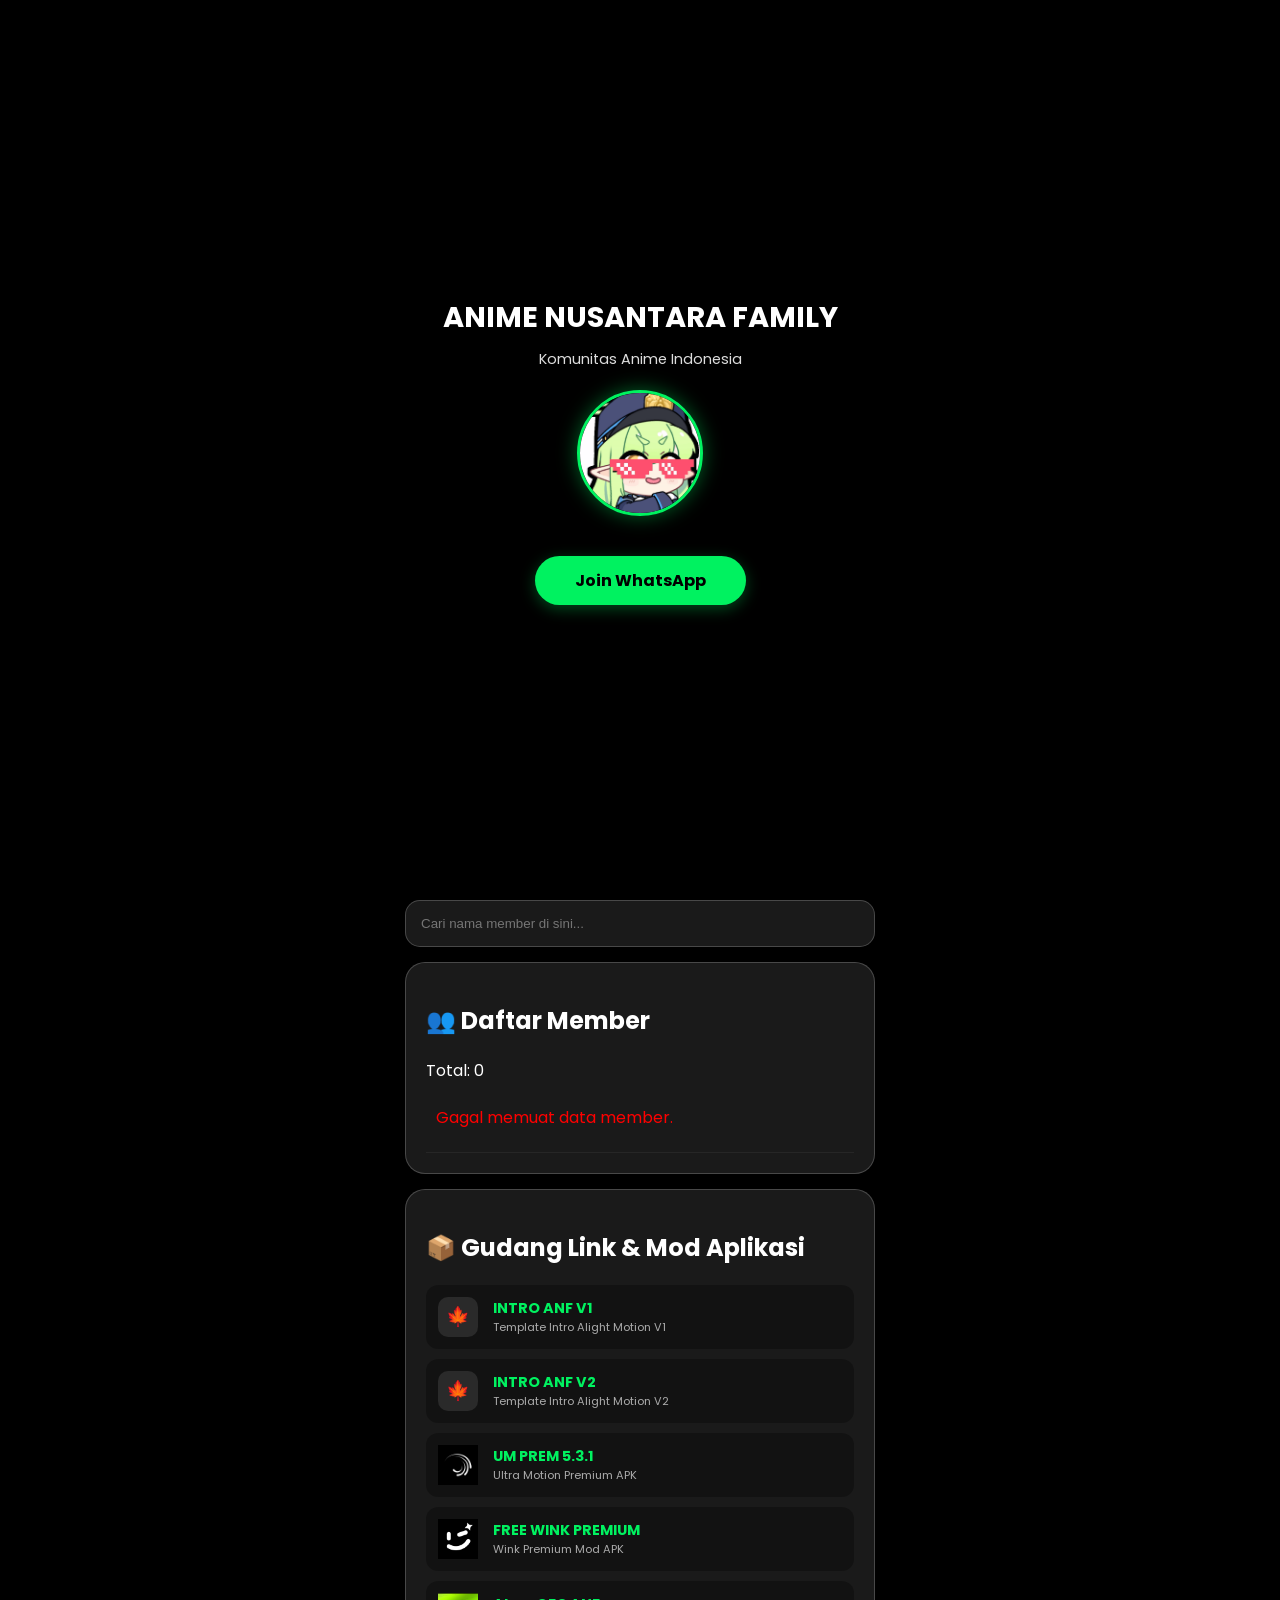
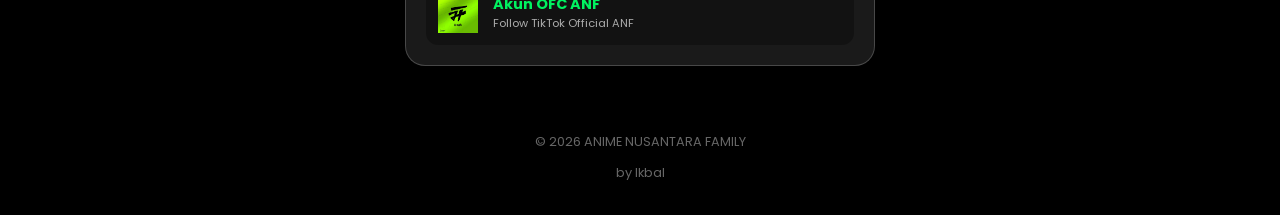
==== home.html @ 13fa6ec0 "aenefah" ====
<!DOCTYPE html>
<html lang="id">
<head>
    <meta charset="UTF-8">
    <meta name="viewport" content="width=device-width, initial-scale=1.0">
    <title>Anime Nusantara Family</title>
    <link rel="stylesheet" href="css/style.css">
</head>
<body>
    <div class="overlay">
        
        <!-- Layar Awal -->
        <header>
            <h1>ANIME NUSANTARA FAMILY</h1>
            <p>Komunitas Anime Indonesia</p>
            <img src="assets/avatar.gif" alt="Logo" class="avatar">
            <a href="https://chat.whatsapp.com/E47h7gcsMFG0kntiYDnfwH?s=cl&p=a&ilr=1" class="btn-wa">Join WhatsApp</a>
        </header>

        <!-- Layar Data (Semua nempel rapi) -->
        <main>
            <!-- 2. Pencarian -->
            <section id="search-section">
                <input type="text" id="search-input" placeholder="Cari nama member di sini...">
            </section>

            <!-- 3. Daftar Member -->
            <section class="glass-box">
                <div class="box-header">
                    <h2>👥 Daftar Member</h2>
                    <span class="total-badge">Total: <span id="total-member">0</span></span>
                </div>
                <ul id="member-list">
                    <!-- Otomatis diisi JS -->
                </ul>
            </section>

            <!-- 4. Gudang Link & Mod -->
            <section class="glass-box">
                <div class="box-header">
                    <h2>📦 Gudang Link & Mod Aplikasi</h2>
                </div>
                
                <div class="resource-grid">
                    <a href="https://alightcreative.com/am/share/u/2XEP1uSbgRUfhy3yGG0PKA1Ulk62/p/cTMDvJ1CIY-1c08e3d55429247b" class="resource-item" target="_blank">
                        <div class="icon-placeholder">🍁</div>
                        <div class="resource-info">
                            <h4>INTRO ANF V1</h4>
                            <p>Template Intro Alight Motion V1</p>
                        </div>
                    </a>

                    <a href="https://alightcreative.com/am/share/u/2XEP1uSbgRUfhy3yGG0PKA1Ulk62/p/C9lTPzAbba-6a453a07843d8843" class="resource-item" target="_blank">
                        <div class="icon-placeholder">🍁</div>
                        <div class="resource-info">
                            <h4>INTRO ANF V2</h4>
                            <p>Template Intro Alight Motion V2</p>
                        </div>
                    </a>

                    <a href="https://www.mediafire.com/file/lhxy28h4pmcbw9g/Ultra%20Motion%205.3.1.apk/file?dkey=lhxy28h4pmcbw9g" class="resource-item" target="_blank">
                        <img src="assets/ultra.png" alt="UM" class="resource-icon">
                        <div class="resource-info">
                            <h4>UM PREM 5.3.1</h4>
                            <p>Ultra Motion Premium APK</p>
                        </div>
                    </a>

                    <a href="https://www.mediafire.com/file/k0jdhet3kyrdafd/Wink_India%20(1).apk/file?dkey=gmq1i1851vj&r=1968" class="resource-item" target="_blank">
                        <img src="assets/wink.png" alt="Wink" class="resource-icon">
                        <div class="resource-info">
                            <h4>FREE WINK PREMIUM</h4>
                            <p>Wink Premium Mod APK</p>
                        </div>
                    </a>
                    
                    <a href="https://www.tiktok.com/@official.anf76" class="resource-item" target="_blank">
                        <img src="assets/tiktok.png" alt="TikTok" class="resource-icon">
                        <div class="resource-info">
                            <h4>Akun OFC ANF</h4>
                            <p>Follow TikTok Official ANF</p>
                        </div>
                    </a>
                </div>
            </section>
        </main>
        <footer style="text-align: center; padding: 20px; margin-top: 20px; font-size: 0.8rem; color: rgba(255,255,255,0.4);">
    <p>&copy; 2026 ANIME NUSANTARA FAMILY</p>
    <p>by Ikbal</p>
</footer>
    </div>

    <script src="js/main.js"></script>
</body>
</html>
---- css/style.css ----
@import url('https://fonts.googleapis.com/css2?family=Poppins:wght@400;600;700&display=swap');

/* FIX TOTAL BIAR LAYAR GAK BISA GESER */
html, body {
    margin: 0;
    padding: 0;
    width: 100%;
    overflow-x: hidden; /* NGUNCI BIAR GAK BISA GESER KANAN */
    background-color: #000;
}

body {
    font-family: 'Poppins', sans-serif;
    background-image: url('../assets/bg.gif');
    background-size: cover;
    background-position: center;
    background-attachment: fixed;
    background-repeat: no-repeat;
    color: white;
}

.overlay {
    background-color: rgba(0, 0, 0, 0.7);
    min-height: 100vh;
    width: 100vw; /* Maksa lebar overlay sesuai layar */
    display: flex;
    flex-direction: column;
    padding: 0;
    box-sizing: border-box;
}

main { 
    width: 100%; 
    max-width: 500px; 
    margin: 0 auto; 
    padding: 0 15px; /* Kasih jarak samping biar nggak nempel banget ke pinggir layar */
    box-sizing: border-box;
}

/* KOTAK KACA */
.glass-box {
    background: rgba(255, 255, 255, 0.1);
    backdrop-filter: blur(12px);
    border: 1px solid rgba(255, 255, 255, 0.2);
    padding: 20px;
    border-radius: 20px;
    margin-bottom: 15px;
    width: 100%; /* Pastiin gak lebih lebar dari main */
    box-sizing: border-box;
}

#search-section {
    width: 100%;
    margin-bottom: 15px;
}

#search-input { 
    width: 100%; 
    padding: 15px; 
    border-radius: 15px; 
    background: rgba(255, 255, 255, 0.1); 
    border: 1px solid rgba(255, 255, 255, 0.2); 
    color: white; 
    outline: none; 
    box-sizing: border-box; /* Penting biar gak nembus layar */
}

/* Biar scrollbar gak bikin nambah lebar layar */
#member-list { max-height: 300px; overflow-y: auto; }


/* STATUS ONLINE HIJAU */
.status-online { display: flex; align-items: center; font-size: 0.8rem; color: #00f260; }
.status-dot { width: 8px; height: 8px; background: #00f260; border-radius: 50%; margin-right: 6px; box-shadow: 0 0 8px #00f260; }

.resource-grid { display: flex; flex-direction: column; gap: 10px; }
.resource-item { display: flex; align-items: center; background: rgba(0,0,0,0.3); padding: 12px; border-radius: 12px; text-decoration: none; color: white; }
.resource-icon { width: 40px; height: 40px; margin-right: 15px; }
.icon-placeholder { width: 40px; height: 40px; display: flex; align-items: center; justify-content: center; font-size: 1.2rem; margin-right: 15px; background: rgba(255,255,255,0.1); border-radius: 10px; }
.resource-info h4 { margin: 0; font-size: 0.9rem; color: #00f260; }
.resource-info p { margin: 0; font-size: 0.7rem; color: #aaa; }
header {
    display: flex;
    flex-direction: column;
    align-items: center;
    justify-content: center;
    min-height: 100vh;
    padding: 20px;
    text-align: center;
    width: 100%;
    box-sizing: border-box;
}

header h1 {
    margin: 0 0 10px 0;
    font-size: 1.8rem; /* Dikecilin dikit biar gak kepotong */
    text-transform: uppercase;
    text-shadow: 2px 2px 4px rgba(0,0,0,0.8);
    word-wrap: break-word; /* Biar kalau panjang dia pindah baris */
    max-width: 90%; /* Biar gak mentok ke pinggir layar */
}

header p {
    margin: 0 0 20px 0;
    font-size: 0.9rem;
    color: #ddd;
    max-width: 80%; /* Biar teks di bawah gak terlalu lebar */
}

.avatar {
    width: 120px;
    height: 120px;
    border-radius: 50%;
    border: 3px solid #00f260;
    box-shadow: 0 0 20px rgba(0, 242, 96, 0.4);
    margin-bottom: 20px;
    object-fit: cover;
}
.btn-wa {
    display: inline-flex; /* Biar ukurannya ngikutin teks */
    justify-content: center;
    align-items: center;
    background-color: #00f260;
    color: #000;
    padding: 12px 40px; /* Lebarin padding samping biar tombol gak kurus */
    border-radius: 30px;
    text-decoration: none;
    font-weight: 700;
    font-size: 1rem;
    margin-top: 20px;
    white-space: nowrap; /* Biar teks gak turun ke bawah atau kepotong */
    box-shadow: 0 4px 15px rgba(0, 242, 96, 0.3);
    transition: transform 0.2s;
}

.btn-wa:hover {
    transform: scale(1.05);
}
/* RAPIHIN LIST MEMBER: KIRI (Nama/Role), KANAN (Status) */
ul { list-style: none; padding: 0; margin: 0; }

ul li {
    display: flex;
    justify-content: space-between; /* Nama di kiri, Status di kanan */
    align-items: center;
    padding: 12px 0;
    border-bottom: 1px solid rgba(255,255,255,0.05);
}

/* Biar Nama dan Role rapi di kiri */
.member-info {
    display: flex;
    flex-direction: column;
}

.member-name { font-weight: 600; font-size: 0.95rem; }
.member-role { font-size: 0.75rem; color: #aaa; margin-top: 2px; }

/* Status online tetap di kanan */
.status-online { display: flex; align-items: center; font-size: 0.75rem; color: #00f260; }
.status-dot { width: 8px; height: 8px; background: #00f260; border-radius: 50%; margin-right: 6px; box-shadow: 0 0 8px #00f260; }
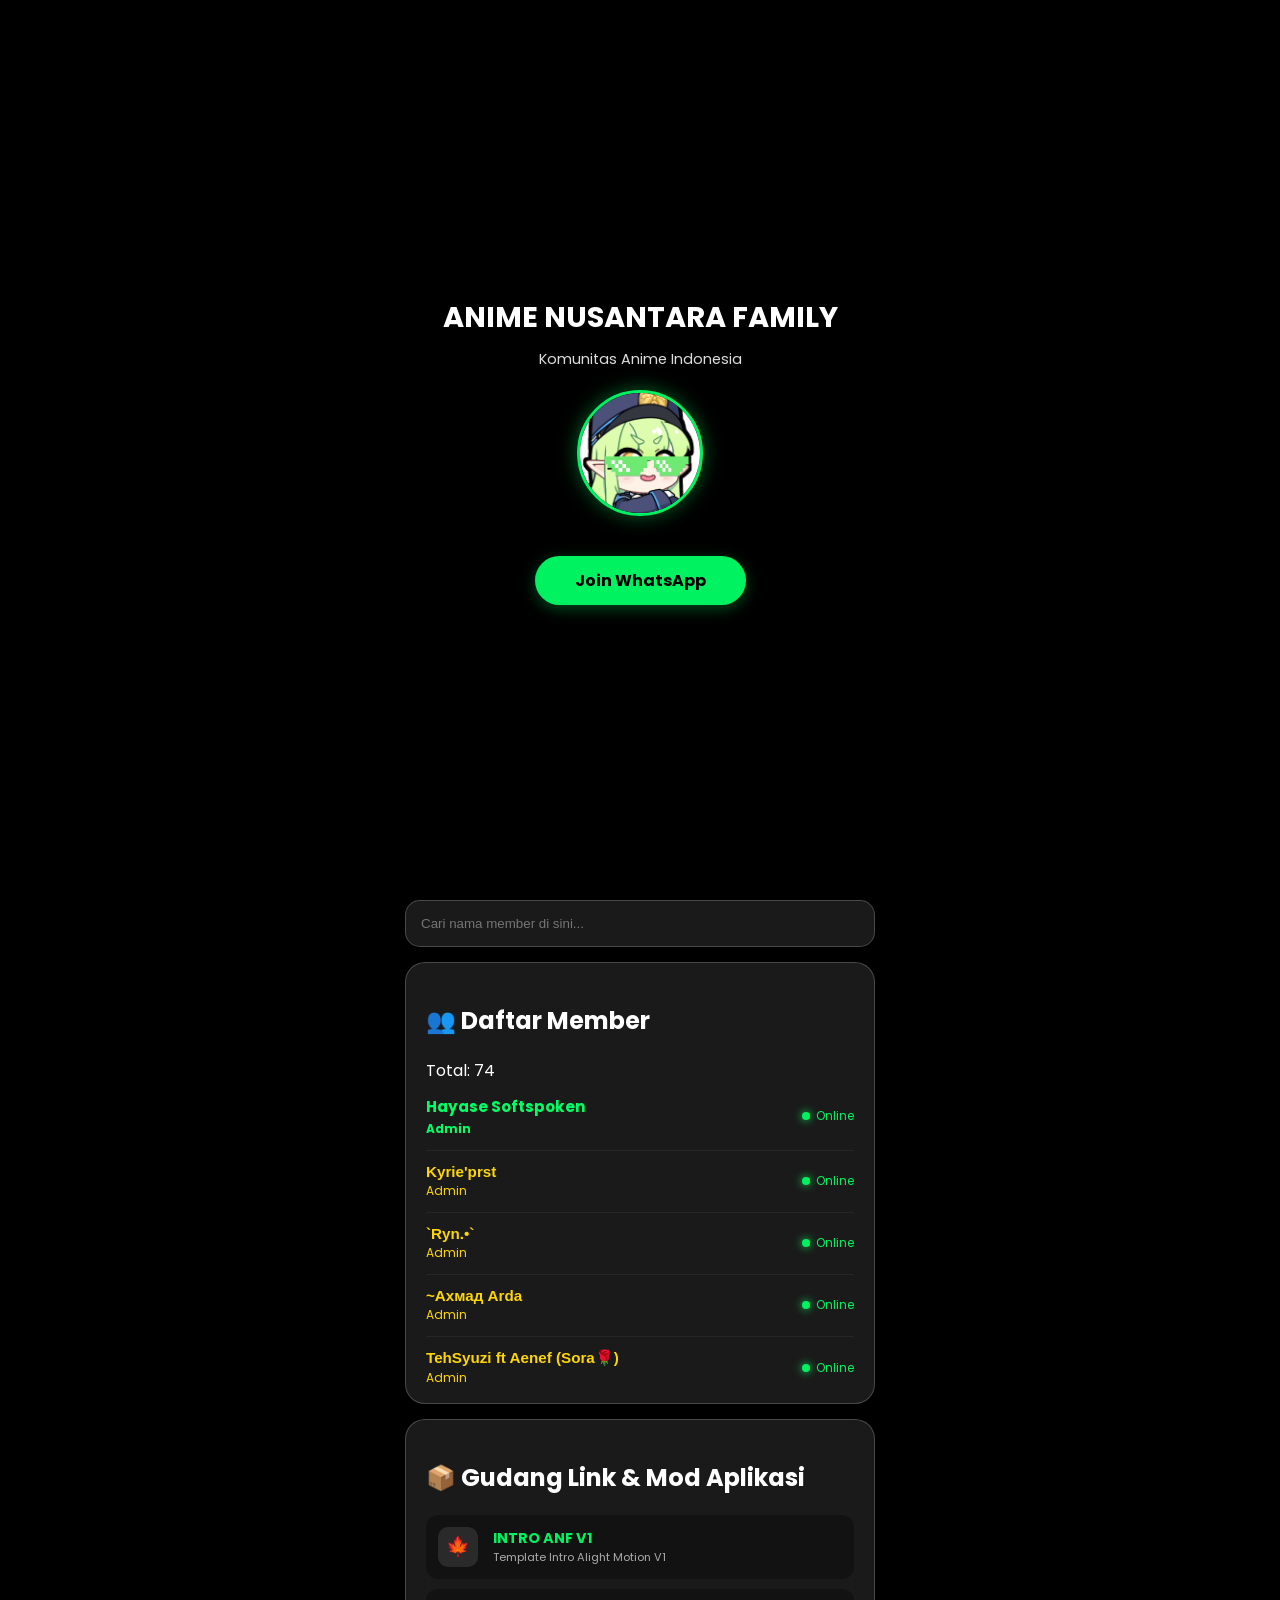
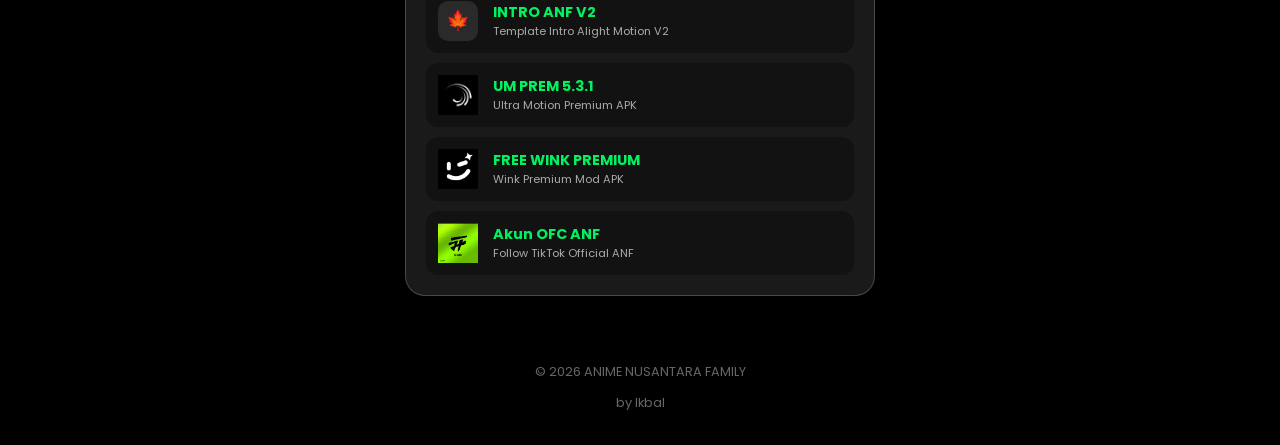
==== commit a3324279: "Update resource link for Alight Motion template" ====
--- a/home.html
+++ b/home.html
@@ -50,7 +50,7 @@
                         </div>
                     </a>
 
-                    <a href="https://alightcreative.com/am/share/u/2XEP1uSbgRUfhy3yGG0PKA1Ulk62/p/C9lTPzAbba-6a453a07843d8843" class="resource-item" target="_blank">
+                    <a href="https://alightcreative.com/am/share/u/Ak0eVt8tsgQmGUjXFaIXRCCRP8D3/p/ixEspBnka1-1d9ed3896a5f197f" class="resource-item" target="_blank">
                         <div class="icon-placeholder">🍁</div>
                         <div class="resource-info">
                             <h4>INTRO ANF V2</h4>
@@ -92,4 +92,4 @@
 
     <script src="js/main.js"></script>
 </body>
-</html>+</html>
